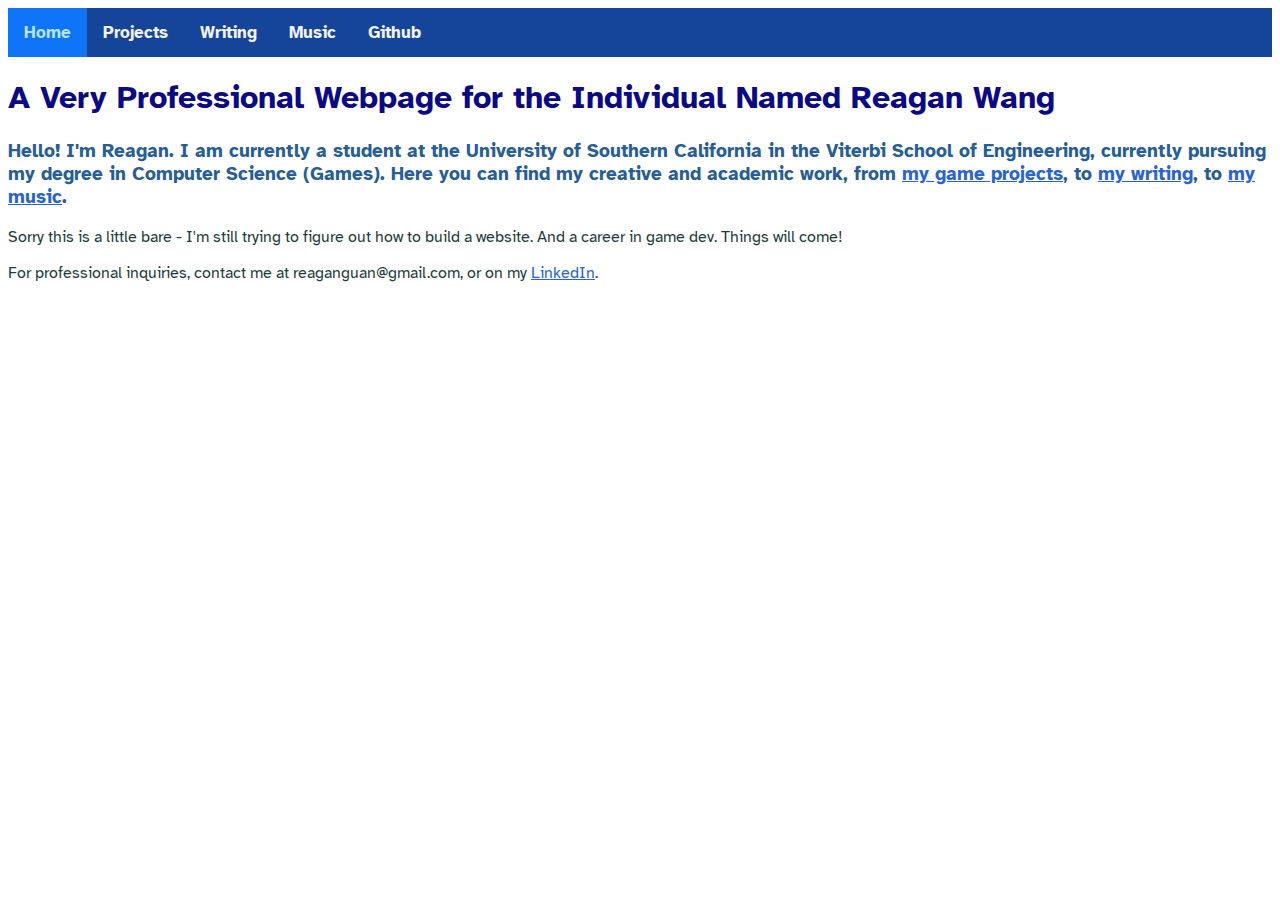
==== index.html @ 4f804397 "Added Github and Resume tabs" ====
<!DOCTYPE html>
<html>
    <head>    
        <title>
            ReaganDotCom - Main
        </title>
        <link rel="stylesheet" href="homepagestyle.css">
        <link rel="preconnect" href="https://fonts.googleapis.com">
        <link rel="preconnect" href="https://fonts.gstatic.com" crossorigin>
        <link href="https://fonts.googleapis.com/css2?family=Atkinson+Hyperlegible:ital,wght@0,400;0,700;1,400;1,700&display=swap" rel="stylesheet">
    </head>
    <body>

        <div class = "topnav">
            <a class = "active" href="index.html">
                Home
            </a>
            <a href="gameprojects.html">
                Projects
            </a>
            <a href="writingprojects.html">
                Writing
            </a>
            <a href="musicprojects.html">
                Music
            </a>
            <a href = "https://github.com/Reagan-Wang">
                Github
            </a>
        </div> 

        <h1>
            A Very Professional Webpage for the Individual Named Reagan Wang
        </h1>

        <h3> 
            Hello! I'm Reagan. 
            I am currently a student at the University of Southern California in the Viterbi School of Engineering, 
            currently pursuing my degree in Computer Science (Games). 
            Here you can find my creative and academic work, from <a href = "gameprojects.html"> my game projects</a>, 
            to <a href = "writingprojects.html">my writing</a>, 
            to <a href = "musicprojects.html">my music</a>.
        </h3>

        <p>
            Sorry this is a little bare - I'm still trying to figure out how to build a website.
            And a career in game dev. Things will come!
        </p>

    </body>

    <footer>
    For professional inquiries, contact me at reaganguan@gmail.com, or on my <a href= "https://www.linkedin.com/in/reagan-wang-555539241/" target="_blank"> LinkedIn</a>.
    </footer>

</html>
---- homepagestyle.css ----
.atkinson-hyperlegible-regular {
    font-family: "Atkinson Hyperlegible", sans-serif;
    font-weight: 400;
    font-style: normal;
  }
  
  .atkinson-hyperlegible-bold {
    font-family: "Atkinson Hyperlegible", sans-serif;
    font-weight: 700;
    font-style: normal;
  }
  
  .atkinson-hyperlegible-regular-italic {
    font-family: "Atkinson Hyperlegible", sans-serif;
    font-weight: 400;
    font-style: italic;
  }
  
  .atkinson-hyperlegible-bold-italic {
    font-family: "Atkinson Hyperlegible", sans-serif;
    font-weight: 700;
    font-style: italic;
  }

body{
    font-family: "Atkinson Hyperlegible";
    background-color:rgb(255, 255, 255);
    margin:8px;
}

h1{
    font-family: "Atkinson Hyperlegible";
    color:rgb(12, 10, 131);
}

h2{
    font-family: "Atkinson Hyperlegible";
    color: rgb(36, 98, 160);
}

h3{
    font-family: "Atkinson Hyperlegible";
    color: rgb(39, 94, 148);
}

p{
    font-family: "Atkinson Hyperlegible";
    color:rgb(28, 61, 61);
    /*margin: 8px;*/
}

footer{
    font-family: "Atkinson Hyperlegible";
    color: rgb(28, 61, 61);
    /*text-align: left;*/
}

a{
  color:rgb(42, 100, 207)
}

li {
  display: inline;
}

ul {
  list-style-type: none;
  margin: 0;
  padding: 0;
}

/* Add a black background color to the top navigation */
.topnav {
  background-color: #15449b;
  overflow: hidden;
}

/* Style the links inside the navigation bar */
.topnav a {
  float: left;
  font-weight: bolder;
  color: #f2f2f2;
  text-align: center;
  padding: 14px 16px;
  text-decoration: none;
  font-size: 17px;
}

/* Change the color of links on hover */
.topnav a:hover {
  background-color: #4163a1;
  color: black;
}

/* Add a color to the active/current link */
.topnav a.active {
  background-color: #0f74f8;
  color: rgb(178, 228, 236);
}

.box {
  position:fixed;
  right: 8%;
  top: 10%;
  bottom:0;
}
.box-table {
  height:100%;
  display:table;
}
.inner {
  display:table-cell;
  height:100%;
}
.content {
  background:#e4f8ff;
  border:1px solid rgb(148, 160, 224);
}
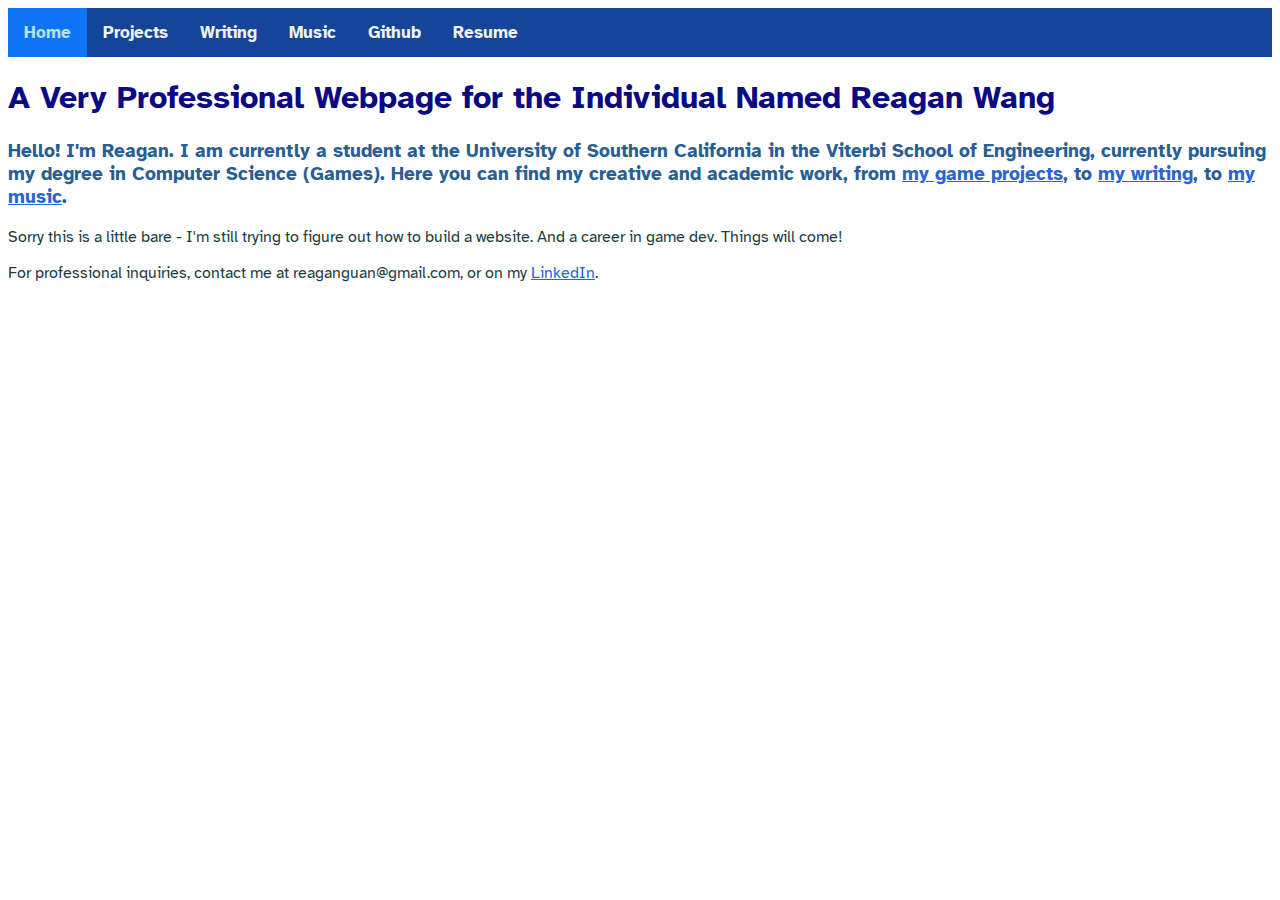
==== commit 11ce2497: "Whoops, forgot to save. Actually added Github and resume tabs" ====
--- a/index.html
+++ b/index.html
@@ -24,8 +24,11 @@
             <a href="musicprojects.html">
                 Music
             </a>
-            <a href = "https://github.com/Reagan-Wang">
+            <a href = "https://github.com/Reagan-Wang" target="_blank">
                 Github
+            </a>
+            <a href = "currentResume.pdf" target="_blank">
+                Resume
             </a>
         </div> 
 
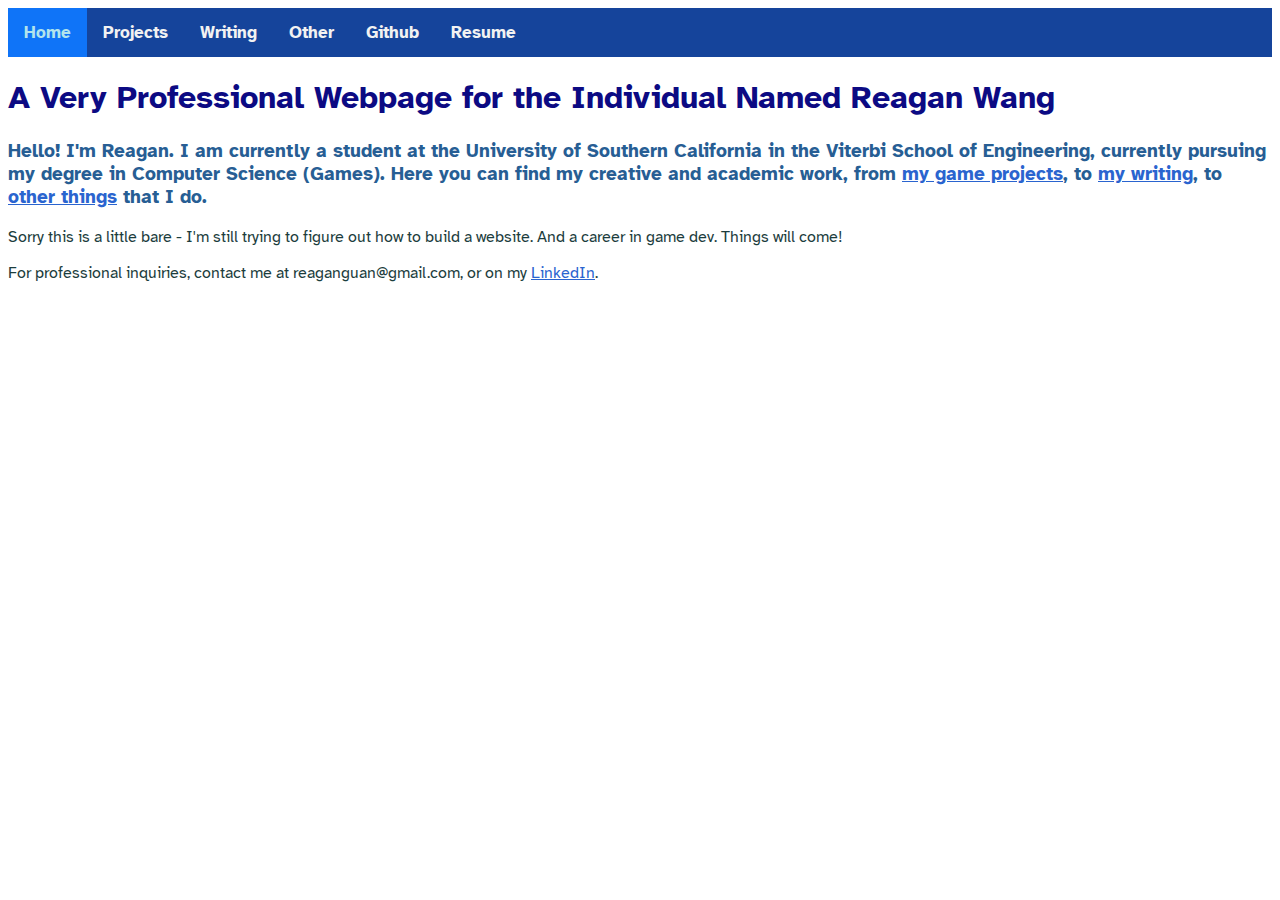
==== commit 3c6c4731: "Changed Music tab to be a catch-all for other things" ====
--- a/index.html
+++ b/index.html
@@ -21,8 +21,8 @@
             <a href="writingprojects.html">
                 Writing
             </a>
-            <a href="musicprojects.html">
-                Music
+            <a href="otherprojects.html">
+                Other
             </a>
             <a href = "https://github.com/Reagan-Wang" target="_blank">
                 Github
@@ -42,7 +42,7 @@
             currently pursuing my degree in Computer Science (Games). 
             Here you can find my creative and academic work, from <a href = "gameprojects.html"> my game projects</a>, 
             to <a href = "writingprojects.html">my writing</a>, 
-            to <a href = "musicprojects.html">my music</a>.
+            to <a href = "otherprojects.html">other things</a> that I do.
         </h3>
 
         <p>
--- a/homepagestyle.css
+++ b/homepagestyle.css
@@ -115,4 +115,9 @@
 .content {
   background:#e4f8ff;
   border:1px solid rgb(148, 160, 224);
+}
+
+table, th, td{
+  width: 100%;
+  border-collapse: collapse;
 }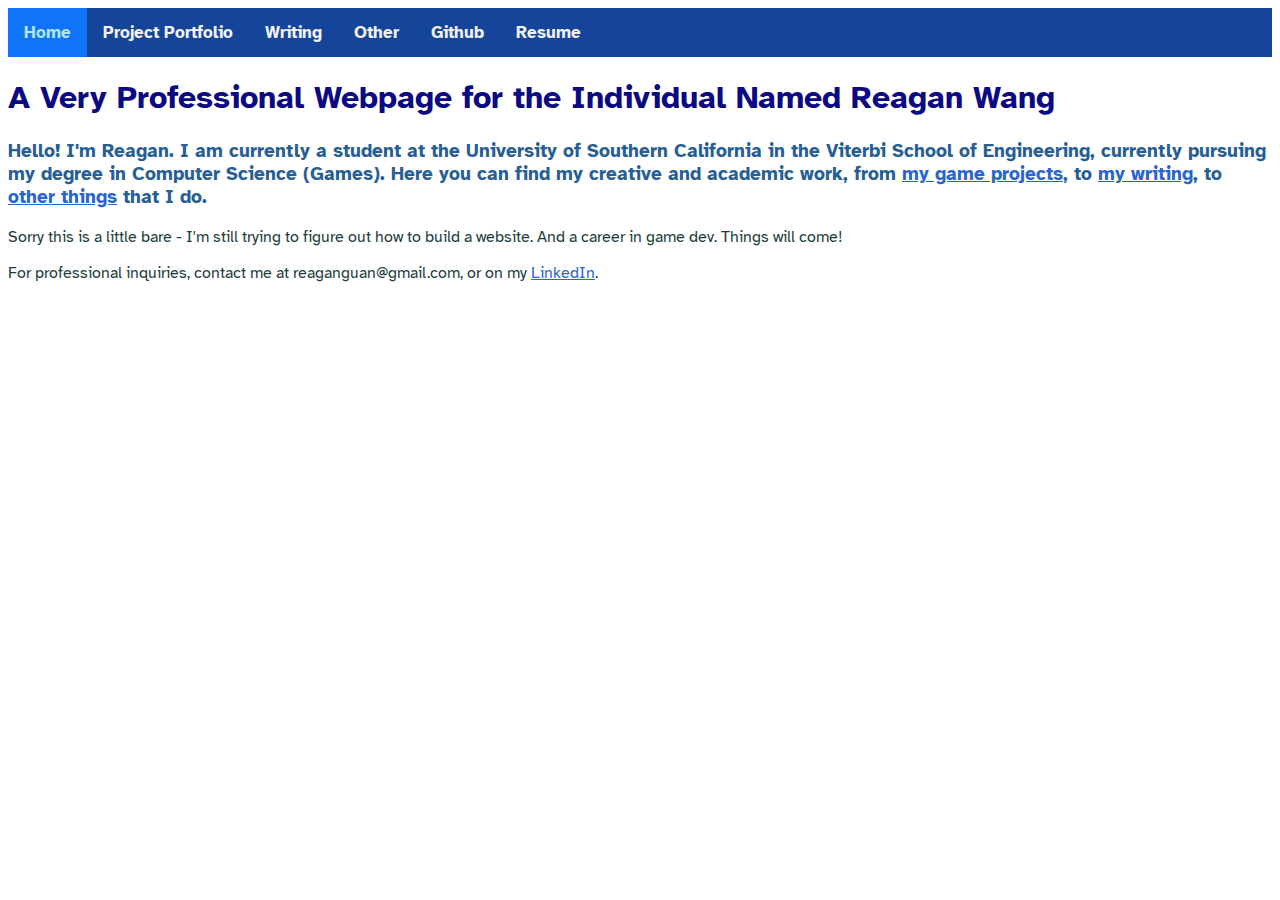
==== commit e9191f37: "Commit All" ====
--- a/index.html
+++ b/index.html
@@ -16,7 +16,7 @@
                 Home
             </a>
             <a href="gameprojects.html">
-                Projects
+                Project Portfolio
             </a>
             <a href="writingprojects.html">
                 Writing
--- a/homepagestyle.css
+++ b/homepagestyle.css
@@ -117,7 +117,17 @@
   border:1px solid rgb(148, 160, 224);
 }
 
-table, th, td{
+.gameTable{
+  width: 100%;
+  border-collapse: collapse;
+}
+
+.gameTable tr{
+  width: 100%;
+  border-collapse: collapse;
+}
+
+.gameTable td{
   width: 100%;
   border-collapse: collapse;
 }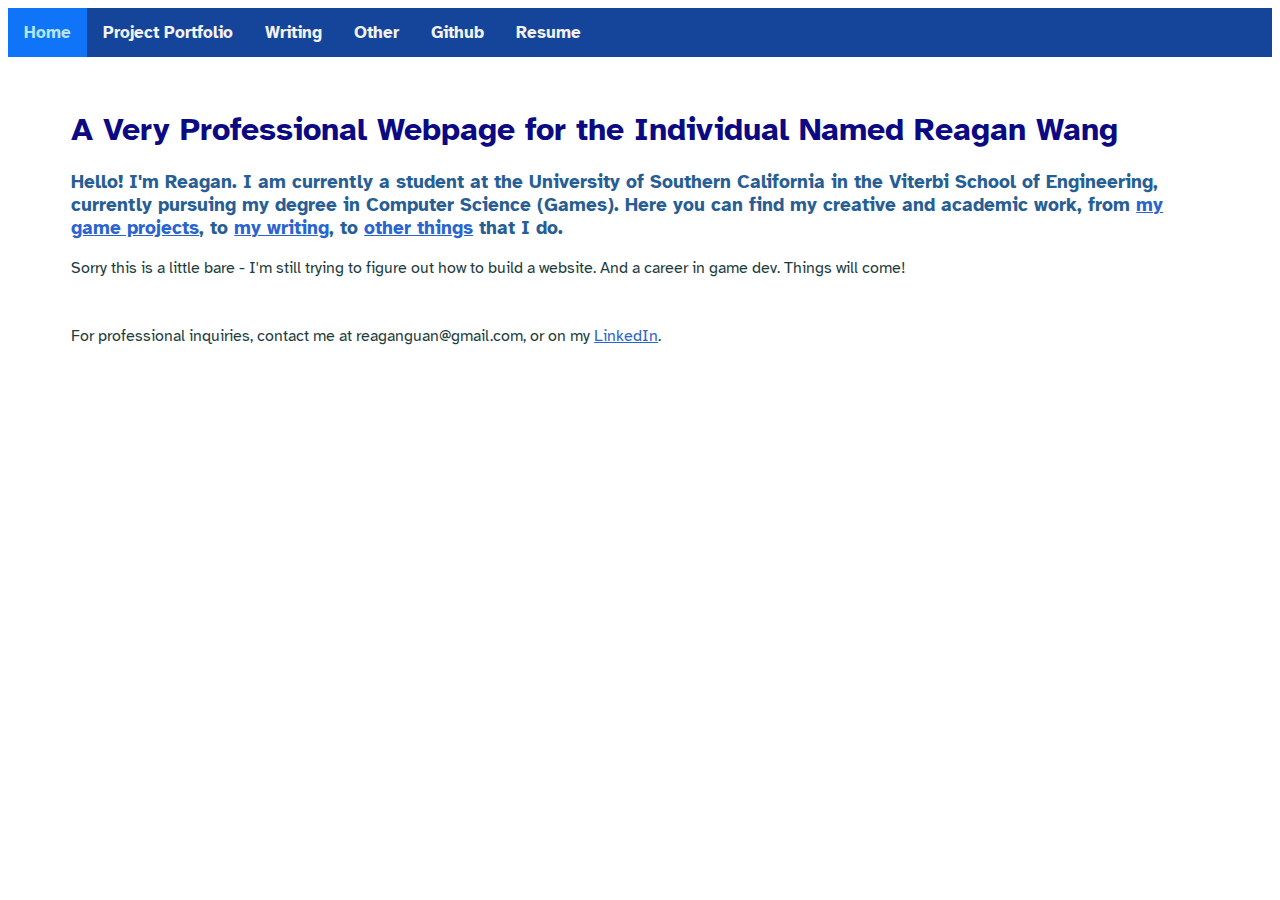
==== commit ad0d7901: "Fixed page spacing" ====
--- a/index.html
+++ b/index.html
@@ -32,6 +32,8 @@
             </a>
         </div> 
 
+        <div class="pageStyle">
+
         <h1>
             A Very Professional Webpage for the Individual Named Reagan Wang
         </h1>
@@ -49,11 +51,14 @@
             Sorry this is a little bare - I'm still trying to figure out how to build a website.
             And a career in game dev. Things will come!
         </p>
+        </div>
 
     </body>
-
-    <footer>
-    For professional inquiries, contact me at reaganguan@gmail.com, or on my <a href= "https://www.linkedin.com/in/reagan-wang-555539241/" target="_blank"> LinkedIn</a>.
-    </footer>
+    
+    <div class="pageStyle">
+        <footer>
+        For professional inquiries, contact me at reaganguan@gmail.com, or on my <a href= "https://www.linkedin.com/in/reagan-wang-555539241/" target="_blank"> LinkedIn</a>.
+        </footer>
+    </div>
 
 </html>--- a/homepagestyle.css
+++ b/homepagestyle.css
@@ -128,6 +128,20 @@
 }
 
 .gameTable td{
+  padding-left: 5px;
+  padding-right: 5px;
   width: 100%;
   border-collapse: collapse;
+}
+
+.normalTable td{
+  padding-left: 10px;
+}
+
+
+/*Styling for arranging the contents of the page excluding the topnav*/
+.pageStyle {
+  padding-left: 5%;
+  padding-top: 2.5%;
+  padding-right: 5%;
 }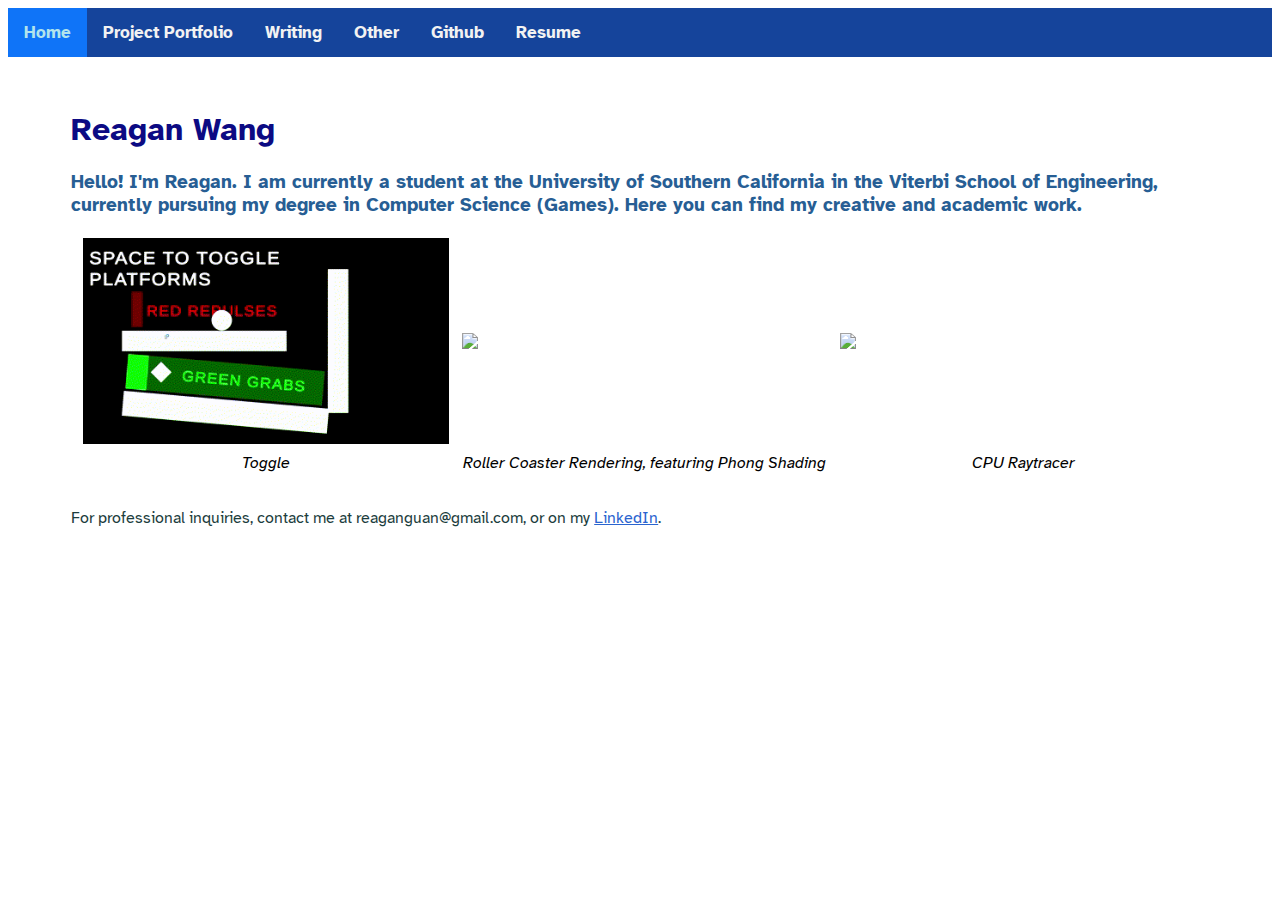
==== commit 6f1735d1: "commit" ====
--- a/index.html
+++ b/index.html
@@ -35,22 +35,30 @@
         <div class="pageStyle">
 
         <h1>
-            A Very Professional Webpage for the Individual Named Reagan Wang
+            Reagan Wang
         </h1>
 
         <h3> 
             Hello! I'm Reagan. 
             I am currently a student at the University of Southern California in the Viterbi School of Engineering, 
             currently pursuing my degree in Computer Science (Games). 
-            Here you can find my creative and academic work, from <a href = "gameprojects.html"> my game projects</a>, 
-            to <a href = "writingprojects.html">my writing</a>, 
-            to <a href = "otherprojects.html">other things</a> that I do.
+            Here you can find my creative and academic work.
         </h3>
 
-        <p>
-            Sorry this is a little bare - I'm still trying to figure out how to build a website.
-            And a career in game dev. Things will come!
-        </p>
+        <table class="normalTable">
+            <tr>
+                <td style = "width: 33%"><img src = "togglegif.gif" width = "100%"></td>
+                <td style = "width: 33%"><img src = "RollerCoasterRenderingFeaturingPhongShading.gif" width = "100%"></td>
+                <td style = "width: 33%"><img src = "CPURaytracer.gif" width = "100%"></td>
+            </tr>
+            <tr>
+                <td style="text-align: center;"><i>Toggle</i></td>
+                <td style="text-align: center;"><i>Roller Coaster Rendering, featuring Phong Shading</i></td>
+                <td style="text-align: center;"><i>CPU Raytracer</i></td>
+            </tr>
+            
+        </table>
+
         </div>
 
     </body>
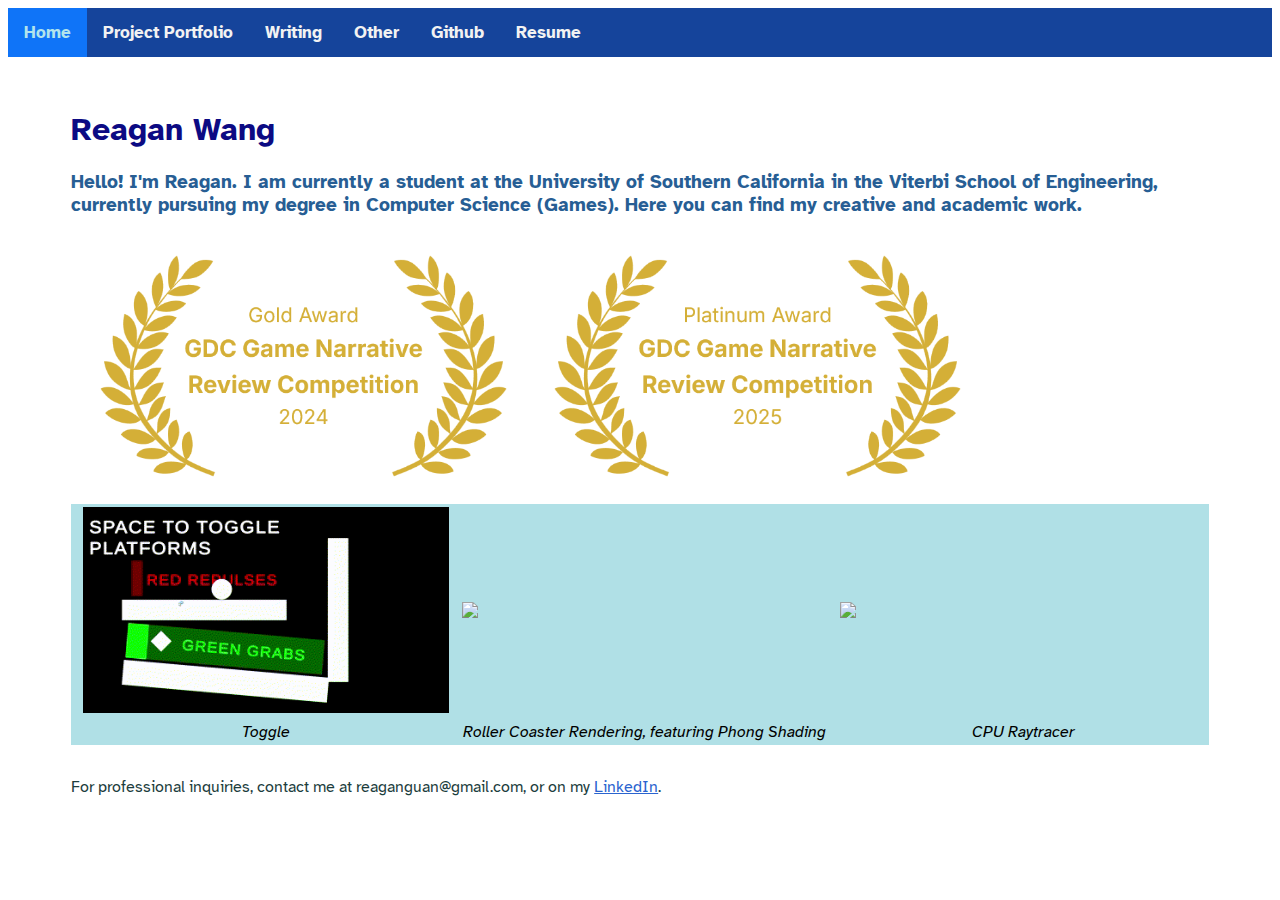
==== commit f6225353: "push" ====
--- a/index.html
+++ b/index.html
@@ -38,14 +38,22 @@
             Reagan Wang
         </h1>
 
-        <h3> 
+        <h3 > 
             Hello! I'm Reagan. 
             I am currently a student at the University of Southern California in the Viterbi School of Engineering, 
             currently pursuing my degree in Computer Science (Games). 
             Here you can find my creative and academic work.
         </h3>
 
-        <table class="normalTable">
+        <table class="normalTable" style="width: 80%;">
+            <tr>
+                <td style = "width: 33%"><img src = "GDC Game Narrative Review Competition - Gold Award - 2024.png" width = 100%></td>
+                <td style = "width: 33%"><img src = "GDC Game Narrative Review Competition - Platinum Award - 2025.png" width = 100%> </td>
+            </tr>
+
+        </table>
+
+        <table class="normalTable" style="background-color:powderblue;">
             <tr>
                 <td style = "width: 33%"><img src = "togglegif.gif" width = "100%"></td>
                 <td style = "width: 33%"><img src = "RollerCoasterRenderingFeaturingPhongShading.gif" width = "100%"></td>
@@ -56,7 +64,6 @@
                 <td style="text-align: center;"><i>Roller Coaster Rendering, featuring Phong Shading</i></td>
                 <td style="text-align: center;"><i>CPU Raytracer</i></td>
             </tr>
-            
         </table>
 
         </div>
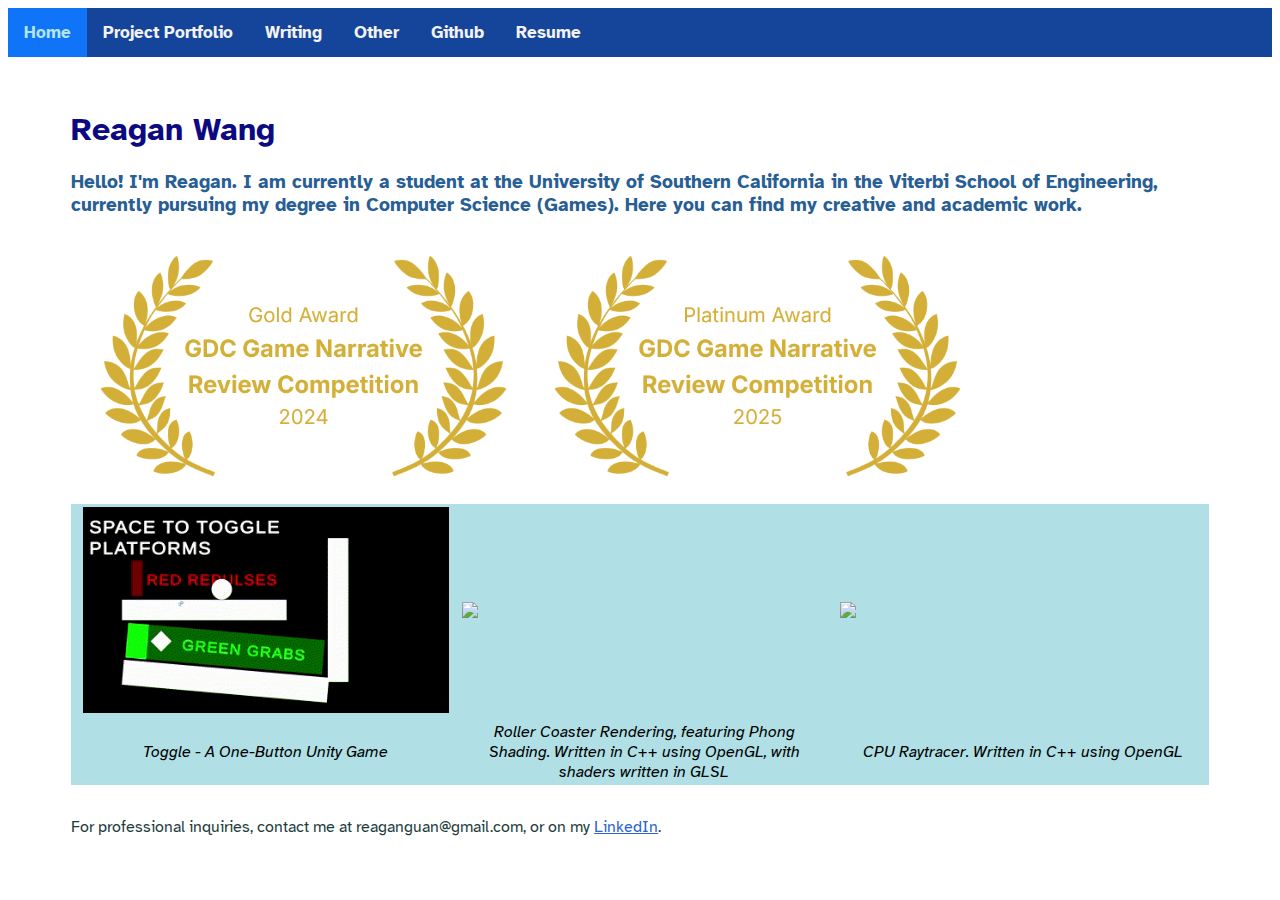
==== commit 58a36de0: "Fixed links and added more detail" ====
--- a/index.html
+++ b/index.html
@@ -60,9 +60,9 @@
                 <td style = "width: 33%"><img src = "CPURaytracer.gif" width = "100%"></td>
             </tr>
             <tr>
-                <td style="text-align: center;"><i>Toggle</i></td>
-                <td style="text-align: center;"><i>Roller Coaster Rendering, featuring Phong Shading</i></td>
-                <td style="text-align: center;"><i>CPU Raytracer</i></td>
+                <td style="text-align: center;"><i>Toggle - A One-Button Unity Game</i></td>
+                <td style="text-align: center;"><i>Roller Coaster Rendering, featuring Phong Shading. Written in C++ using OpenGL, with shaders written in GLSL</i></td>
+                <td style="text-align: center;"><i>CPU Raytracer. Written in C++ using OpenGL</i></td>
             </tr>
         </table>
 
@@ -72,7 +72,7 @@
     
     <div class="pageStyle">
         <footer>
-        For professional inquiries, contact me at reaganguan@gmail.com, or on my <a href= "https://www.linkedin.com/in/reagan-wang-555539241/" target="_blank"> LinkedIn</a>.
+        For professional inquiries, contact me at reaganguan@gmail.com, or on my <a href= "https://www.linkedin.com/in/reagan-wang" target="_blank"> LinkedIn</a>.
         </footer>
     </div>
 
